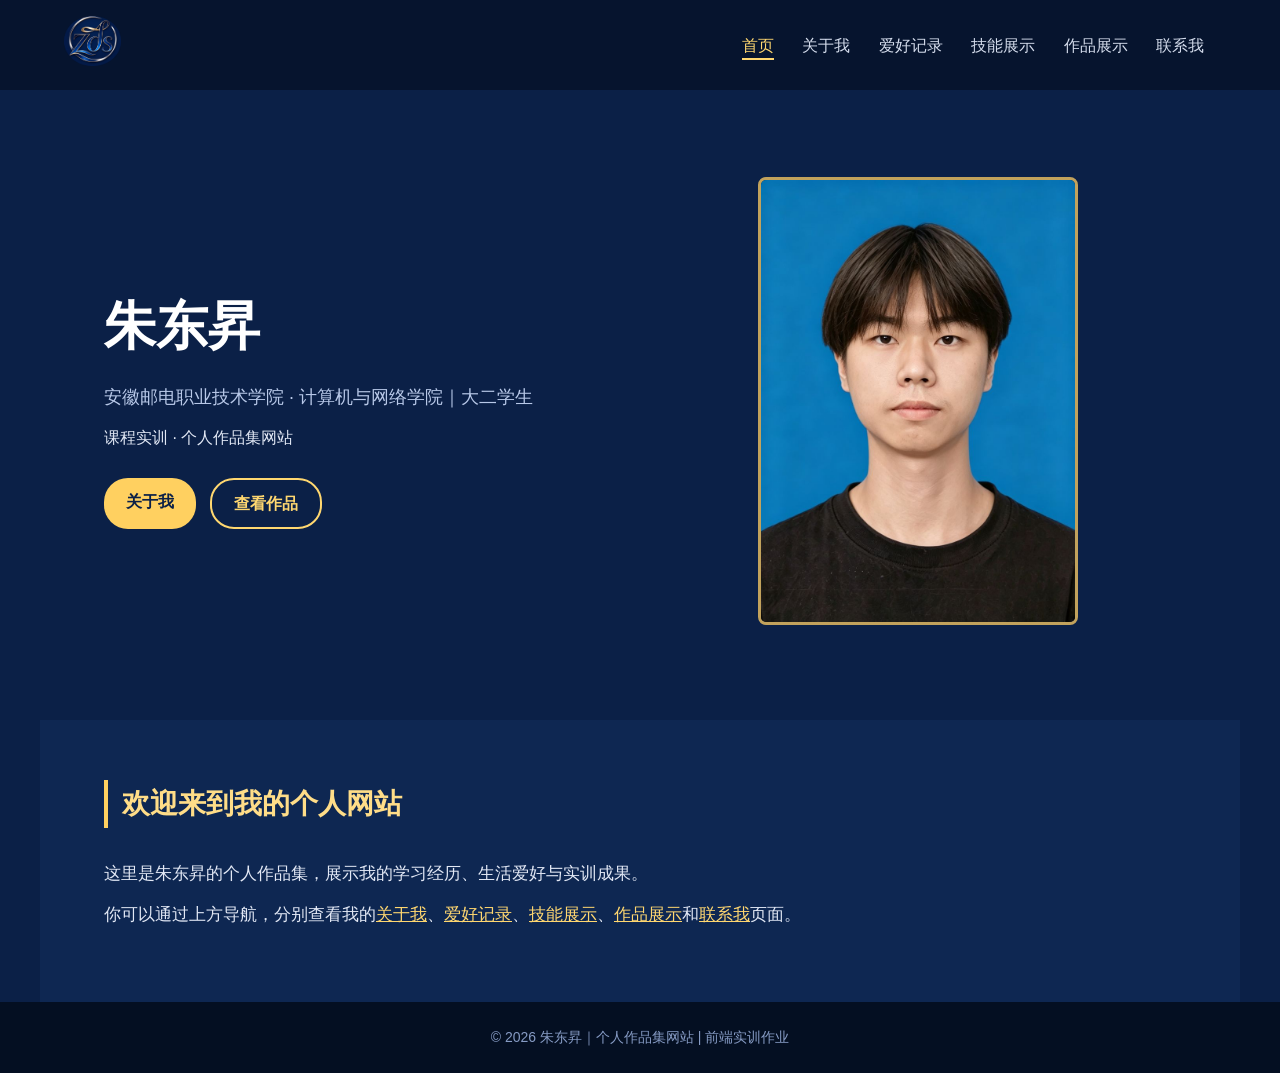
==== index.html @ 8b43c6ca "Add files via upload" ====
<!DOCTYPE html>
<html lang="zh-CN">
<head>
    <meta charset="UTF-8">
    <meta name="viewport" content="width=device-width, initial-scale=1.0">
    <title>朱东昇 - 个人作品集</title>
    <link rel="stylesheet" href="css/index.css">
</head>
<body>

    <!-- 导航栏 -->
    <nav>
        <div class="nav-wrap">
            <div class="logo">
                <img src="images/zds-logo.png" alt="ZDS Logo">
            </div>
            <div class="nav-links">
                <a href="index.html" class="active">首页</a>
                <a href="about.html">关于我</a>
                <a href="hobby.html">爱好记录</a>
                <a href="skill.html">技能展示</a>
                <a href="works.html">作品展示</a>
                <a href="contact.html">联系我</a>
            </div>
        </div>
    </nav>

    <!-- 首页 Hero -->
    <section id="home">
        <div class="hero-text">
            <h1>朱东昇</h1>
            <p class="school">安徽邮电职业技术学院 · 计算机与网络学院｜大二学生</p>
            <p class="sub-title">课程实训 · 个人作品集网站</p>
            <div class="hero-btns">
                <a href="about.html" class="btn">关于我</a>
                <a href="works.html" class="btn btn-line">查看作品</a>
            </div>
        </div>
        <div class="hero-img">
            <img src="images/id-photo.jpg" alt="个人证件照">
        </div>
    </section>

    <!-- 首页简介 -->
    <section id="intro">
        <h2 class="section-title">欢迎来到我的个人网站</h2>
        <p>这里是朱东昇的个人作品集，展示我的学习经历、生活爱好与实训成果。</p>
        <p>你可以通过上方导航，分别查看我的<a href="about.html">关于我</a>、<a href="hobby.html">爱好记录</a>、<a href="skill.html">技能展示</a>、<a href="works.html">作品展示</a>和<a href="contact.html">联系我</a>页面。</p>
    </section>

    <!-- 页脚 -->
    <footer>
        © 2026 朱东昇｜个人作品集网站 | 前端实训作业
    </footer>

    <!-- 点击图片放大预览（灯箱） -->
    <div class="lightbox" id="lightbox">
        <img id="lightbox-img" src="" alt="大图预览">
        <span class="lightbox-close" id="lightbox-close">×</span>
    </div>
    <script>
        (function () {
            var lightbox = document.getElementById('lightbox');
            var lightboxImg = document.getElementById('lightbox-img');
            var closeBtn = document.getElementById('lightbox-close');
            function openLightbox(src) { lightboxImg.src = src; lightbox.style.display = 'flex'; }
            function closeLightbox() { lightbox.style.display = 'none'; lightboxImg.src = ''; }
            document.querySelectorAll('#home img, #intro img').forEach(function (img) {
                img.style.cursor = 'zoom-in';
                img.addEventListener('click', function (e) {
                    e.stopPropagation();
                    openLightbox(img.getAttribute('src'));
                });
            });
            lightbox.addEventListener('click', function (e) {
                if (e.target === lightbox || e.target === closeBtn) closeLightbox();
            });
            document.addEventListener('keydown', function (e) { if (e.key === 'Escape') closeLightbox(); });
        })();
    </script>

</body>
</html>
---- css/index.css ----
/* ============ 全局基础 ============ */
* {
    margin: 0;
    padding: 0;
    box-sizing: border-box;
    font-family: "Microsoft Yahei", sans-serif;
}
html {
    scroll-behavior: smooth;
}
body {
    background-color: #0b2047;
    color: #ffffff;
    line-height: 1.7;
}

/* ============ 导航栏（每页通用） ============ */
nav {
    background-color: #06142e;
    padding: 1rem 5%;
    position: sticky;
    top: 0;
    z-index: 99;
}
.nav-wrap {
    max-width: 1200px;
    margin: 0 auto;
    display: flex;
    justify-content: space-between;
    align-items: center;
}
.logo img {
    height: 50px;
}
.nav-links a {
    color: #d4dcec;
    text-decoration: none;
    margin: 0 12px;
    font-size: 16px;
    transition: 0.3s;
}
.nav-links a:hover {
    color: #ffd770;
}
.nav-links a.active {
    color: #ffd770;
    border-bottom: 2px solid #ffd770;
    padding-bottom: 4px;
}

/* ============ 公共容器 ============ */
section {
    max-width: 1200px;
    margin: 0 auto;
    padding: 60px 5%;
}
.section-title {
    font-size: 28px;
    color: #ffdd88;
    margin-bottom: 32px;
    border-left: 4px solid #ffd060;
    padding-left: 14px;
}

/* ============ 首页 Hero ============ */
#home {
    min-height: 70vh;
    display: flex;
    align-items: center;
    gap: 40px;
    flex-wrap: wrap;
}
.hero-text {
    flex: 1;
    min-width: 300px;
}
.hero-text h1 {
    font-size: 52px;
    margin-bottom: 12px;
    color: #fff;
}
.hero-text .school {
    color: #b8c8e8;
    font-size: 18px;
    margin-bottom: 12px;
}
.hero-text .sub-title {
    color: #e2e8f5;
    font-size: 16px;
    margin-bottom: 26px;
}
.hero-btns {
    display: flex;
    gap: 14px;
    flex-wrap: wrap;
}
.btn {
    display: inline-block;
    background: #ffd060;
    color: #0b2047;
    padding: 10px 22px;
    border-radius: 24px;
    text-decoration: none;
    font-weight: bold;
    transition: 0.3s;
}
.btn:hover {
    background: #ffc93a;
    transform: translateY(-2px);
}
.btn-line {
    background: transparent;
    color: #ffd770;
    border: 2px solid #ffd770;
}
.btn-line:hover {
    background: rgba(255, 215, 112, 0.12);
}
.hero-img {
    flex: 1;
    min-width: 280px;
    text-align: center;
}
.hero-img img {
    width: 320px;
    border-radius: 8px;
    border: 3px solid #c2a25c;
}

/* ============ 首页简介 ============ */
#intro {
    background-color: #0e2752;
}
#intro p {
    font-size: 17px;
    color: #e2e8f5;
    margin-bottom: 12px;
}
#intro a {
    color: #ffd770;
}

/* ============ 页脚（每页通用） ============ */
footer {
    text-align: center;
    padding: 24px;
    background: #040f22;
    color: #869bc4;
    font-size: 14px;
}

/* ============ 点击图片放大（灯箱） ============ */
.lightbox {
    display: none;
    position: fixed;
    top: 0;
    left: 0;
    width: 100%;
    height: 100%;
    background: rgba(0, 0, 0, 0.88);
    z-index: 1000;
    align-items: center;
    justify-content: center;
    cursor: zoom-out;
}
.lightbox img {
    max-width: 90vw;
    max-height: 90vh;
    border-radius: 6px;
    box-shadow: 0 0 30px rgba(0, 0, 0, 0.6);
}
.lightbox .lightbox-close {
    position: absolute;
    top: 18px;
    right: 34px;
    font-size: 44px;
    line-height: 1;
    color: #ffffff;
    cursor: pointer;
    background: rgba(255, 255, 255, 0.15);
    width: 46px;
    height: 46px;
    display: flex;
    align-items: center;
    justify-content: center;
    border-radius: 50%;
    user-select: none;
}
.lightbox .lightbox-close:hover {
    background: rgba(255, 255, 255, 0.3);
}
/* ============ 移动端适配（≤768px） ============ */
@media (max-width: 768px) {
    nav { padding: 0.8rem 5%; }
    .nav-wrap { flex-direction: column; align-items: center; gap: 10px; }
    .nav-links { display: flex; flex-direction: column; align-items: center; gap: 8px; width: 100%; }
    .nav-links a { margin: 0; font-size: 15px; }
    section { padding: 36px 6%; }
    .section-title { font-size: 22px; margin-bottom: 20px; }
    .hero-text { min-width: 0; width: 100%; }
    .hero-text h1 { font-size: 30px; }
    .hero-text .school { font-size: 14px; }
    .hero-img img { width: 100%; max-width: 280px; }
    .lightbox .lightbox-close { right: 16px; font-size: 34px; width: 38px; height: 38px; }
}
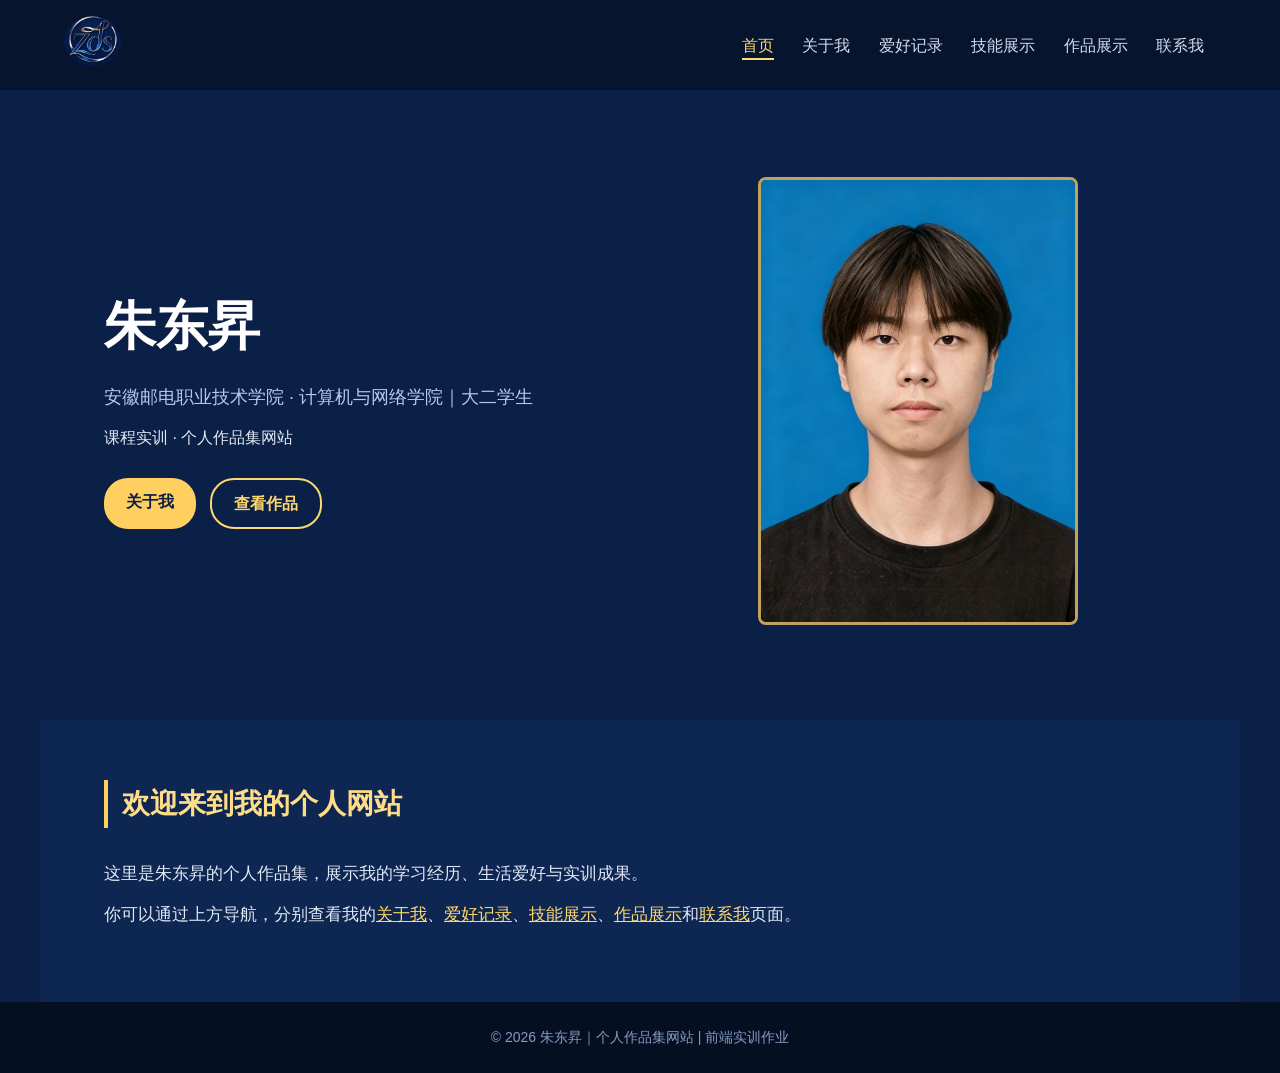
==== commit b49245f3: "Add files via upload" ====
--- a/index.html
+++ b/index.html
@@ -1,83 +1,83 @@
-<!DOCTYPE html>
-<html lang="zh-CN">
-<head>
-    <meta charset="UTF-8">
-    <meta name="viewport" content="width=device-width, initial-scale=1.0">
-    <title>朱东昇 - 个人作品集</title>
-    <link rel="stylesheet" href="css/index.css">
-</head>
-<body>
-
-    <!-- 导航栏 -->
-    <nav>
-        <div class="nav-wrap">
-            <div class="logo">
-                <img src="images/zds-logo.png" alt="ZDS Logo">
-            </div>
-            <div class="nav-links">
-                <a href="index.html" class="active">首页</a>
-                <a href="about.html">关于我</a>
-                <a href="hobby.html">爱好记录</a>
-                <a href="skill.html">技能展示</a>
-                <a href="works.html">作品展示</a>
-                <a href="contact.html">联系我</a>
-            </div>
-        </div>
-    </nav>
-
-    <!-- 首页 Hero -->
-    <section id="home">
-        <div class="hero-text">
-            <h1>朱东昇</h1>
-            <p class="school">安徽邮电职业技术学院 · 计算机与网络学院｜大二学生</p>
-            <p class="sub-title">课程实训 · 个人作品集网站</p>
-            <div class="hero-btns">
-                <a href="about.html" class="btn">关于我</a>
-                <a href="works.html" class="btn btn-line">查看作品</a>
-            </div>
-        </div>
-        <div class="hero-img">
-            <img src="images/id-photo.jpg" alt="个人证件照">
-        </div>
-    </section>
-
-    <!-- 首页简介 -->
-    <section id="intro">
-        <h2 class="section-title">欢迎来到我的个人网站</h2>
-        <p>这里是朱东昇的个人作品集，展示我的学习经历、生活爱好与实训成果。</p>
-        <p>你可以通过上方导航，分别查看我的<a href="about.html">关于我</a>、<a href="hobby.html">爱好记录</a>、<a href="skill.html">技能展示</a>、<a href="works.html">作品展示</a>和<a href="contact.html">联系我</a>页面。</p>
-    </section>
-
-    <!-- 页脚 -->
-    <footer>
-        © 2026 朱东昇｜个人作品集网站 | 前端实训作业
-    </footer>
-
-    <!-- 点击图片放大预览（灯箱） -->
-    <div class="lightbox" id="lightbox">
-        <img id="lightbox-img" src="" alt="大图预览">
-        <span class="lightbox-close" id="lightbox-close">×</span>
-    </div>
-    <script>
-        (function () {
-            var lightbox = document.getElementById('lightbox');
-            var lightboxImg = document.getElementById('lightbox-img');
-            var closeBtn = document.getElementById('lightbox-close');
-            function openLightbox(src) { lightboxImg.src = src; lightbox.style.display = 'flex'; }
-            function closeLightbox() { lightbox.style.display = 'none'; lightboxImg.src = ''; }
-            document.querySelectorAll('#home img, #intro img').forEach(function (img) {
-                img.style.cursor = 'zoom-in';
-                img.addEventListener('click', function (e) {
-                    e.stopPropagation();
-                    openLightbox(img.getAttribute('src'));
-                });
-            });
-            lightbox.addEventListener('click', function (e) {
-                if (e.target === lightbox || e.target === closeBtn) closeLightbox();
-            });
-            document.addEventListener('keydown', function (e) { if (e.key === 'Escape') closeLightbox(); });
-        })();
-    </script>
-
-</body>
-</html>
+<!DOCTYPE html>
+<html lang="zh-CN">
+<head>
+    <meta charset="UTF-8">
+    <meta name="viewport" content="width=device-width, initial-scale=1.0">
+    <title>朱东昇 - 个人作品集</title>
+    <link rel="stylesheet" href="css/index.css">
+</head>
+<body>
+
+    <!-- 导航栏 -->
+    <nav>
+        <div class="nav-wrap">
+            <div class="logo">
+                <img src="images/zds-logo.webp" alt="ZDS Logo">
+            </div>
+            <div class="nav-links">
+                <a href="index.html" class="active">首页</a>
+                <a href="about.html">关于我</a>
+                <a href="hobby.html">爱好记录</a>
+                <a href="skill.html">技能展示</a>
+                <a href="works.html">作品展示</a>
+                <a href="contact.html">联系我</a>
+            </div>
+        </div>
+    </nav>
+
+    <!-- 首页 Hero -->
+    <section id="home">
+        <div class="hero-text">
+            <h1>朱东昇</h1>
+            <p class="school">安徽邮电职业技术学院 · 计算机与网络学院｜大二学生</p>
+            <p class="sub-title">课程实训 · 个人作品集网站</p>
+            <div class="hero-btns">
+                <a href="about.html" class="btn">关于我</a>
+                <a href="works.html" class="btn btn-line">查看作品</a>
+            </div>
+        </div>
+        <div class="hero-img">
+            <img src="images/id-photo.jpg" alt="个人证件照" loading="lazy">
+        </div>
+    </section>
+
+    <!-- 首页简介 -->
+    <section id="intro">
+        <h2 class="section-title">欢迎来到我的个人网站</h2>
+        <p>这里是朱东昇的个人作品集，展示我的学习经历、生活爱好与实训成果。</p>
+        <p>你可以通过上方导航，分别查看我的<a href="about.html">关于我</a>、<a href="hobby.html">爱好记录</a>、<a href="skill.html">技能展示</a>、<a href="works.html">作品展示</a>和<a href="contact.html">联系我</a>页面。</p>
+    </section>
+
+    <!-- 页脚 -->
+    <footer>
+        © 2026 朱东昇｜个人作品集网站 | 前端实训作业
+    </footer>
+
+    <!-- 点击图片放大预览（灯箱） -->
+    <div class="lightbox" id="lightbox">
+        <img id="lightbox-img" src="" alt="大图预览">
+        <span class="lightbox-close" id="lightbox-close">×</span>
+    </div>
+    <script>
+        (function () {
+            var lightbox = document.getElementById('lightbox');
+            var lightboxImg = document.getElementById('lightbox-img');
+            var closeBtn = document.getElementById('lightbox-close');
+            function openLightbox(src) { lightboxImg.src = src; lightbox.style.display = 'flex'; }
+            function closeLightbox() { lightbox.style.display = 'none'; lightboxImg.src = ''; }
+            document.querySelectorAll('#home img, #intro img').forEach(function (img) {
+                img.style.cursor = 'zoom-in';
+                img.addEventListener('click', function (e) {
+                    e.stopPropagation();
+                    openLightbox(img.getAttribute('src'));
+                });
+            });
+            lightbox.addEventListener('click', function (e) {
+                if (e.target === lightbox || e.target === closeBtn) closeLightbox();
+            });
+            document.addEventListener('keydown', function (e) { if (e.key === 'Escape') closeLightbox(); });
+        })();
+    </script>
+
+</body>
+</html>
